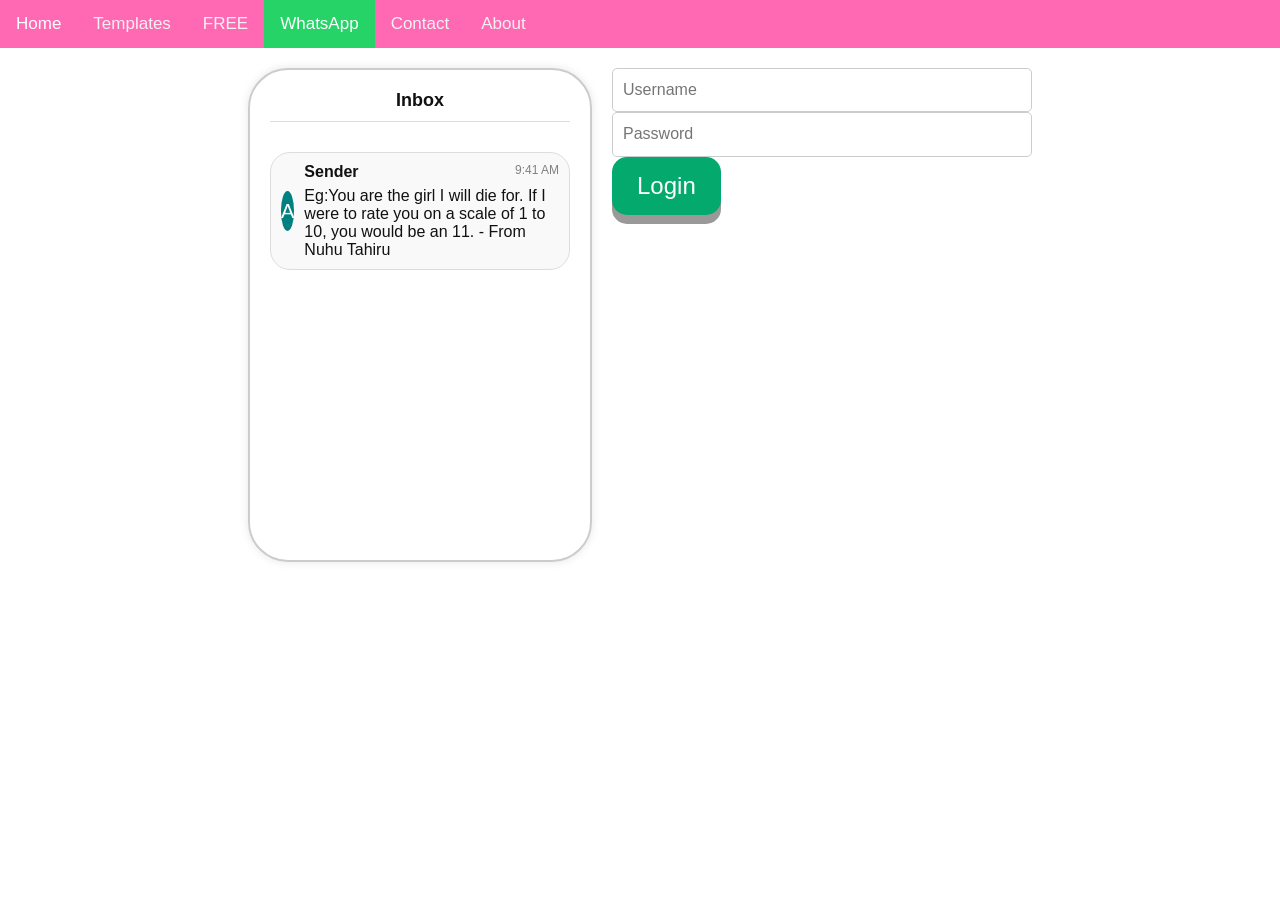
==== index.html @ 02fc0690 "SMS" ====
<!DOCTYPE html>
<html lang="en">
<head>
    <meta charset="UTF-8">
    <meta name="viewport" content="width=device-width, initial-scale=1.0">
    <title>Business SMS</title>
    <link rel="stylesheet" href="https://cdnjs.cloudflare.com/ajax/libs/font-awesome/4.7.0/css/font-awesome.min.css">
    <link rel="stylesheet" href="styles.css">
</head>
<body>
    <div class="topnav" id="myTopnav">
        <a href="index.html" class="active">Home</a>
        <a href="template.html">Templates</a>
        <a href="index.html?mode=free" id="freeLink">FREE</a>
        <a class="whatsapp" href="https://chat.whatsapp.com/PASTE_INVITE_CODE_HERE" target="_blank" rel="noopener">WhatsApp</a>
        <a href="#contact">Contact</a>
        <a href="#about">About</a>
        <a href="javascript:void(0);" id="logoutLink" style="display:none;" onclick="logout()">Logout</a>
        <a href="javascript:void(0);" class="icon" onclick="myFunction()">
            <i class="fa fa-bars"></i>
        </a>
    </div>

    <div class="container">
        <div class="iphone">
            <div class="header">
                <span id="brandHeader">Inbox</span>
            </div>
            <div class="inbox" id="inbox">
                <div class="message">
                    <div class="profile-pic circle-teal">A</div>
                    <div class="message-content">
                        <span class="sender" id="previewSender">Sender</span>
                        <span class="time">9:41 AM</span>
                        <p>Eg:You are the girl I will die for. If I were to rate you on a scale of 1 to 10, you would be an 11. - From Nuhu Tahiru</p>
                    </div>
                </div>
                <!-- Add more messages as needed -->
            </div>
        </div>

        <div class="inputs">
            <div id="loginBox">
                <input type="text" id="loginUsername" placeholder="Username" autocomplete="username" />
                <input type="password" id="loginPassword" placeholder="Password" autocomplete="current-password" />
                <button class="button" onclick="login()">Login</button>
            </div>

            <div id="smsBox" style="display:none;">
                <input type="text" id="fixedBrand" placeholder="Brandname" disabled />
                <textarea id="Message1" data-max-height="180" placeholder="Write your SMS"></textarea>
                <textarea id="recipientPhone" data-max-height="120" placeholder="Customer Phone Number(s) (e.g. 233XXXXXXXXX, 233XXXXXXXXX)"></textarea>
                <button class="button" id="sendBtn" onclick="sendSMS()">Send</button>
                <div id="statusBox" aria-live="polite"></div>
                <div id="adminBox" style="display:none;">
                    <div class="admin-title">Admin Dashboard</div>
                    <div class="admin-card">
                        <div class="admin-subtitle">Create Account</div>
                        <input type="text" id="newUsername" placeholder="Username (e.g. company1)" autocomplete="off" />
                        <input type="text" id="newBrandname" placeholder="Brandname (Sender ID)" autocomplete="off" />
                        <input type="password" id="newPassword" placeholder="Password" autocomplete="new-password" />
                        <button class="button" id="createUserBtn" onclick="createUser()">Create Account</button>
                    </div>
                    <div class="admin-card">
                        <div class="admin-subtitle">Accounts</div>
                        <div id="usersList"></div>
                    </div>
                </div>
            </div>

            <div id="freeBox" style="display:none;">
                <select id="freeSender">
                    <option value="Mothers Day">Mothers Day</option>
                    <option value="EnjoyUrDay">EnjoyUrDay</option>
                    <option value="Happy Day">Happy Day</option>
                    <option value="Birthday">Birthday</option>
                    <option value="FATHERS">FATHERS</option>
                    <option value="I LOVE YOU DAY">I LOVE YOU DAY</option>
                    <option value="CONGRATE">CONGRATE</option>
                    <option value="GoodMorning">GoodMorning</option>
                    <option value="EidGreeting">EidGreeting</option>
                    <option value="Eid Salam">Eid Salam</option>
                </select>
                <textarea id="freeMessage" data-max-height="180" placeholder="Write your FREE SMS"></textarea>
                <textarea id="freeRecipientPhone" data-max-height="120" placeholder="Customer Phone Number(s) (e.g. 233XXXXXXXXX, 233XXXXXXXXX)"></textarea>
                <button class="button" id="freeSendBtn" onclick="sendFreeSMS()">Send FREE</button>
                <div id="freeStatusBox" aria-live="polite"></div>
            </div>
        </div>
    </div>

    <script src="script.js"></script>
    <script>
        function myFunction() {
            var x = document.getElementById("myTopnav");
            if (x.className === "topnav") {
                x.className += " responsive";
            } else {
                x.className = "topnav";
            }
        }
    </script>
</body>
</html>
---- styles.css ----
/* Base styles */
body {
    font-family: Arial, Helvetica, sans-serif;
    margin: 0;
    background-color: #ffffff;
    color: #111111;
    overflow-x: hidden;
    -webkit-text-size-adjust: 100%;
}

.topnav {
    overflow: hidden;
    background-color: hotpink; /* Background color of the navigation bar */
}

.topnav a {
    float: left;
    display: block;
    color: #f2f2f2; /* Text color of the navigation links */
    text-align: center;
    padding: 14px 16px; /* Padding around the navigation links */
    text-decoration: none; /* Remove default link underline */
    font-size: 17px; /* Font size of the navigation links */
}

.topnav a:hover {
    background-color: #ddd; /* Background color of the navigation link on hover */
    color: black; /* Text color of the navigation link on hover */
}

.topnav a.active {
    background-color: hotpink; /* Background color of the active navigation link */
    color: white; /* Text color of the active navigation link */
}

.topnav a.whatsapp {
    background-color: #25D366;
    color: #ffffff;
}

.topnav a.whatsapp:hover {
    background-color: #1fb65a;
    color: #ffffff;
}

.topnav .icon {
    display: none; /* Hide the hamburger icon by default */
}

/* Responsive styles for navigation */
@media screen and (max-width: 600px) {
    .topnav a:not(:first-child) {
        display: none;
    }
    .topnav a.icon {
        float: right;
        display: block;
    }
}

@media screen and (max-width: 600px) {
    .topnav.responsive {
        position: relative;
    }
    .topnav.responsive .icon {
        position: absolute;
        right: 0;
        top: 0;
    }
    .topnav.responsive a {
        float: none;
        display: block;
        text-align: left;
    }
}

/* Container styles */
.container {
    display: flex;
    flex-direction: row;
    justify-content: center;
    align-items: flex-start;
    padding: 20px;
    gap: 20px;
    width: 100%;
    max-width: 1100px;
    margin: 0 auto;
    box-sizing: border-box;
}

/* iPhone simulation styles */
.iphone {
    width: 300px;
    height: 450px;
    max-width: 100%;
    border: 2px solid #ccc;
    border-radius: 40px;
    background-color: white;
    box-shadow: 0 0 10px rgba(0, 0, 0, 0.1);
    padding: 20px;
    position: relative;
}

.header {
    font-size: 18px;
    font-weight: bold;
    text-align: center;
    margin-bottom: 20px;
    border-bottom: 1px solid #ddd;
    padding-bottom: 10px;
}

.inbox {
    height: calc(100% - 60px);
    overflow-y: auto;
}

.message {
    display: flex;
    align-items: center;
    padding: 10px;
    margin: 10px 0;
    border: 1px solid #ddd;
    border-radius: 20px;
    background-color: #f9f9f9;
}

.profile-pic {
    width: 40px;
    height: 40px;
    border-radius: 50%;
    background-color: #ccc;
    display: flex;
    align-items: center;
    justify-content: center;
    font-size: 20px;
    margin-right: 10px;
}

.circle-teal { background-color: teal; color: white; }
.circle-purple { background-color: purple; color: white; }
.circle-orange { background-color: orange; color: white; }
.circle-blue { background-color: blue; color: white; }

.message-content {
    flex-grow: 1;
}

.message-content p {
    margin: 6px 0 0;
    white-space: pre-wrap;
    overflow-wrap: anywhere;
    word-break: break-word;
}

.sender {
    font-weight: bold;
}

.time {
    float: right;
    font-size: 12px;
    color: gray;
}

/* Input styles */
.inputs {
    display: flex;
    flex-direction: column;
    align-items: flex-start;
    gap: 20px;
    width: min(420px, 100%);
    max-width: 100%;
}

textarea, select, input {
    width: 100%;
    padding: 10px;
    border: 1px solid #ccc;
    border-radius: 5px;
    font-size: 16px;
    box-sizing: border-box;
    font-family: inherit;
    line-height: 1.4;
    letter-spacing: normal;
    text-align: left;
}

textarea {
    min-height: 100px;
    height: auto;
    resize: vertical;
    overflow: hidden;
    max-height: 220px;
    -webkit-overflow-scrolling: touch;
}

#recipientPhone {
    min-height: 60px;
    max-height: 140px;
}

#statusBox {
    width: 100%;
}

.status-card {
    width: 100%;
    border-radius: 14px;
    padding: 12px 12px;
    box-sizing: border-box;
    border: 1px solid #e5e7eb;
    background: #ffffff;
    box-shadow: 0 6px 18px rgba(0, 0, 0, 0.06);
}

.status-card.success {
    border-color: rgba(4, 170, 109, 0.35);
    background: rgba(4, 170, 109, 0.08);
}

.status-card.error {
    border-color: rgba(220, 38, 38, 0.35);
    background: rgba(220, 38, 38, 0.08);
}

.status-title {
    font-weight: 700;
    font-size: 16px;
    margin: 0 0 6px;
}

.status-meta {
    font-size: 13px;
    line-height: 1.35;
    margin: 0;
    white-space: pre-wrap;
    overflow-wrap: anywhere;
}

.admin-title {
    margin-top: 14px;
    font-weight: 800;
    font-size: 16px;
}

.admin-card {
    width: 100%;
    margin-top: 10px;
    border-radius: 14px;
    padding: 12px;
    box-sizing: border-box;
    border: 1px solid #e5e7eb;
    background: #ffffff;
    box-shadow: 0 6px 18px rgba(0, 0, 0, 0.06);
}

.admin-subtitle {
    font-weight: 700;
    font-size: 14px;
    margin-bottom: 10px;
}

#usersList {
    display: flex;
    flex-direction: column;
    gap: 10px;
}

.user-row {
    display: flex;
    flex-direction: column;
    gap: 4px;
    padding: 10px;
    border-radius: 12px;
    border: 1px solid #f0f0f0;
    background: #fafafa;
}

.user-row .u1 {
    font-weight: 700;
    font-size: 14px;
}

.user-row .u2 {
    font-size: 13px;
    opacity: 0.85;
    overflow-wrap: anywhere;
}

.user-actions {
    display: flex;
    gap: 10px;
    margin-top: 8px;
    flex-wrap: wrap;
}

.mini-button {
    padding: 10px 14px;
    font-size: 14px;
    cursor: pointer;
    outline: none;
    color: #fff;
    background-color: #04AA6D;
    border: none;
    border-radius: 12px;
    box-shadow: 0 6px #999;
}

.mini-button:hover {
    background-color: hotpink;
}

.mini-button:active {
    background-color: #3e8e41;
    box-shadow: 0 3px #666;
    transform: translateY(2px);
}

.mini-button.danger {
    background-color: #dc2626;
}

.mini-button.danger:hover {
    background-color: #b91c1c;
}

/* Button styles */
.button {
    padding: 15px 25px;
    font-size: 24px;
    text-align: center;
    cursor: pointer;
    outline: none;
    color: #fff;
    background-color: #04AA6D;
    border: none;
    border-radius: 15px;
    box-shadow: 0 9px #999;
}

.button:hover {
    background-color: hotpink;
}

.button:active {
    background-color: #3e8e41;
    box-shadow: 0 5px #666;
    transform: translateY(4px);
}

/* Responsive styles for the container */
@media screen and (max-width: 600px) {
    .container {
        flex-direction: column;
        align-items: center;
        padding: 12px;
        gap: 12px;
    }

    .iphone {
        width: 100%;
        height: auto;
        border-radius: 28px;
        padding: 16px;
    }

    textarea, select, input {
        width: 100%;
    }
}

/* Styles for the template page */
#templates-page {
    padding: 20px;
    text-align: center;
}

#templates-page h2 {
    margin-bottom: 20px;
}

#templates-page .templates {
    display: flex;
    flex-wrap: wrap;
    justify-content: center;
    gap: 20px;
}

.template-card {
    width: min(520px, 100%);
    border-radius: 14px;
    padding: 12px;
    box-sizing: border-box;
    border: 1px solid #e5e7eb;
    background: #ffffff;
    box-shadow: 0 6px 18px rgba(0, 0, 0, 0.06);
    text-align: left;
}

.template-title {
    font-weight: 800;
    font-size: 15px;
    margin-bottom: 8px;
}

.template-text {
    font-size: 14px;
    line-height: 1.4;
    white-space: pre-wrap;
    overflow-wrap: anywhere;
    background: #fafafa;
    border: 1px solid #f0f0f0;
    border-radius: 12px;
    padding: 10px;
}

.template-actions {
    display: flex;
    gap: 10px;
    margin-top: 10px;
    flex-wrap: wrap;
}

.template-empty {
    width: 100%;
    max-width: 520px;
    padding: 14px;
    border-radius: 14px;
    border: 1px dashed #d1d5db;
    color: #374151;
    background: #ffffff;
}

.flip-box {
    background-color: transparent;
    width: 300px;
    height: 200px;
    border: 1px solid #f1f1f1;
    perspective: 1000px;
}

.flip-box-inner {
    position: relative;
    width: 100%;
    height: 100%;
    text-align: center;
    transition: transform 0.8s;
    transform-style: preserve-3d;
}

.flip-box:hover .flip-box-inner {
    transform: rotateY(180deg);
}

.flip-box-front, .flip-box-back {
    position: absolute;
    width: 100%;
    height: 100%;
    -webkit-backface-visibility: hidden;
    backface-visibility: hidden;
}

.flip-box-front {
    background-color: #bbb;
    color: black;
    display: flex;
    align-items: center;
    justify-content: center;
}

.flip-box-back {
    background-color: dodgerblue;
    color: white;
    transform: rotateY(180deg);
    display: flex;
    align-items: center;
    justify-content: center;
    flex-direction: column;
    padding: 10px;
    box-sizing: border-box;
}

.flip-box-back h4 {
    margin: 0;
    overflow-y: auto;
    max-height: 110px;
    width: 100%;
    text-align: center;
    -webkit-overflow-scrolling: touch;
    white-space: pre-wrap;
    overflow-wrap: anywhere;
}

.use-template-button {
    margin-top: 20px;
    padding: 10px;
    background-color: hotpink;
    color: white;
    border: none;
    border-radius: 5px;
    cursor: pointer;
}

.use-template-button:hover {
    background-color: #039c5d;
}

.delete-template-button {
    margin-top: 10px;
    padding: 10px;
    background-color: #dc2626;
    color: white;
    border: none;
    border-radius: 5px;
    cursor: pointer;
}

.delete-template-button:hover {
    background-color: #b91c1c;
}
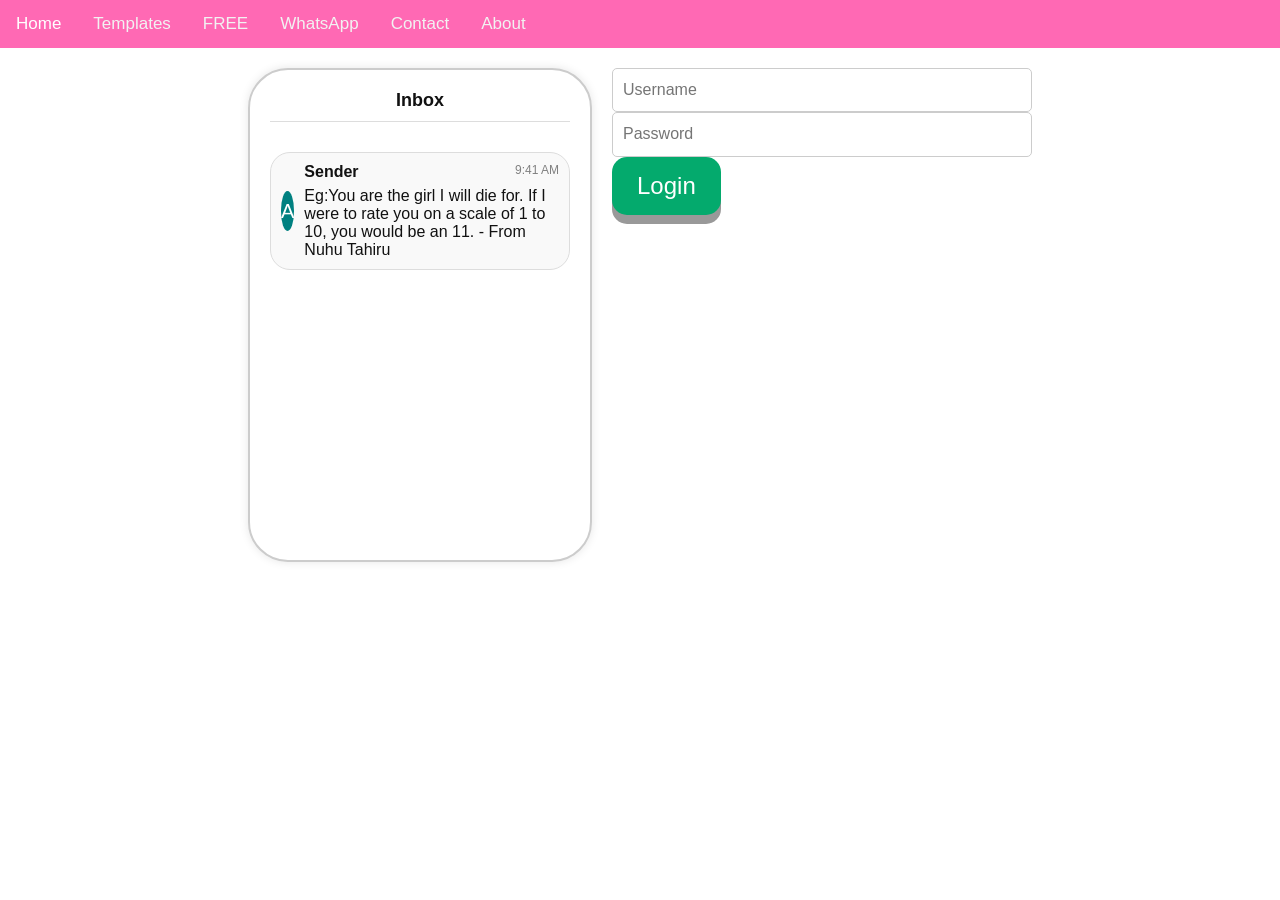
==== commit fea38e7e: "SMS for promoting Brandname" ====
--- a/index.html
+++ b/index.html
@@ -70,16 +70,19 @@
 
             <div id="freeBox" style="display:none;">
                 <select id="freeSender">
+                    <option value="CONGRATE">CONGRATE</option>
                     <option value="Mothers Day">Mothers Day</option>
-                    <option value="EnjoyUrDay">EnjoyUrDay</option>
                     <option value="Happy Day">Happy Day</option>
-                    <option value="Birthday">Birthday</option>
-                    <option value="FATHERS">FATHERS</option>
-                    <option value="I LOVE YOU DAY">I LOVE YOU DAY</option>
-                    <option value="CONGRATE">CONGRATE</option>
                     <option value="GoodMorning">GoodMorning</option>
+                    <option value="I LOVE YOU">I LOVE YOU</option>
                     <option value="EidGreeting">EidGreeting</option>
                     <option value="Eid Salam">Eid Salam</option>
+                    <option value="EnjoyUrDay">EnjoyUrDay</option>
+                    <option value="HAPPY EID">HAPPY EID</option>
+                    <option value="FATHERS DAY">FATHERS DAY</option>
+                    <option value="GRADUATION">GRADUATION</option>
+                    <option value="CONGRATS">CONGRATS</option>
+                    <option value="Birthday">Birthday</option>
                 </select>
                 <textarea id="freeMessage" data-max-height="180" placeholder="Write your FREE SMS"></textarea>
                 <textarea id="freeRecipientPhone" data-max-height="120" placeholder="Customer Phone Number(s) (e.g. 233XXXXXXXXX, 233XXXXXXXXX)"></textarea>
--- a/styles.css
+++ b/styles.css
@@ -31,16 +31,6 @@
 .topnav a.active {
     background-color: hotpink; /* Background color of the active navigation link */
     color: white; /* Text color of the active navigation link */
-}
-
-.topnav a.whatsapp {
-    background-color: #25D366;
-    color: #ffffff;
-}
-
-.topnav a.whatsapp:hover {
-    background-color: #1fb65a;
-    color: #ffffff;
 }
 
 .topnav .icon {
@@ -247,12 +237,11 @@
 .admin-card {
     width: 100%;
     margin-top: 10px;
-    border-radius: 14px;
+    border-radius: 20px;
     padding: 12px;
     box-sizing: border-box;
-    border: 1px solid #e5e7eb;
-    background: #ffffff;
-    box-shadow: 0 6px 18px rgba(0, 0, 0, 0.06);
+    border: 1px solid #ddd;
+    background: #f9f9f9;
 }
 
 .admin-subtitle {
@@ -270,11 +259,11 @@
 .user-row {
     display: flex;
     flex-direction: column;
-    gap: 4px;
+    gap: 6px;
     padding: 10px;
-    border-radius: 12px;
-    border: 1px solid #f0f0f0;
-    background: #fafafa;
+    border-radius: 20px;
+    border: 1px solid #ddd;
+    background: #ffffff;
 }
 
 .user-row .u1 {
@@ -284,37 +273,28 @@
 
 .user-row .u2 {
     font-size: 13px;
-    opacity: 0.85;
+    color: #555;
     overflow-wrap: anywhere;
 }
 
 .user-actions {
     display: flex;
     gap: 10px;
-    margin-top: 8px;
     flex-wrap: wrap;
 }
 
 .mini-button {
     padding: 10px 14px;
+    background-color: hotpink;
+    color: white;
+    border: none;
+    border-radius: 8px;
+    cursor: pointer;
     font-size: 14px;
-    cursor: pointer;
-    outline: none;
-    color: #fff;
-    background-color: #04AA6D;
-    border: none;
-    border-radius: 12px;
-    box-shadow: 0 6px #999;
 }
 
 .mini-button:hover {
-    background-color: hotpink;
-}
-
-.mini-button:active {
-    background-color: #3e8e41;
-    box-shadow: 0 3px #666;
-    transform: translateY(2px);
+    background-color: #039c5d;
 }
 
 .mini-button.danger {
@@ -387,51 +367,6 @@
     gap: 20px;
 }
 
-.template-card {
-    width: min(520px, 100%);
-    border-radius: 14px;
-    padding: 12px;
-    box-sizing: border-box;
-    border: 1px solid #e5e7eb;
-    background: #ffffff;
-    box-shadow: 0 6px 18px rgba(0, 0, 0, 0.06);
-    text-align: left;
-}
-
-.template-title {
-    font-weight: 800;
-    font-size: 15px;
-    margin-bottom: 8px;
-}
-
-.template-text {
-    font-size: 14px;
-    line-height: 1.4;
-    white-space: pre-wrap;
-    overflow-wrap: anywhere;
-    background: #fafafa;
-    border: 1px solid #f0f0f0;
-    border-radius: 12px;
-    padding: 10px;
-}
-
-.template-actions {
-    display: flex;
-    gap: 10px;
-    margin-top: 10px;
-    flex-wrap: wrap;
-}
-
-.template-empty {
-    width: 100%;
-    max-width: 520px;
-    padding: 14px;
-    border-radius: 14px;
-    border: 1px dashed #d1d5db;
-    color: #374151;
-    background: #ffffff;
-}
-
 .flip-box {
     background-color: transparent;
     width: 300px;
@@ -479,17 +414,6 @@
     flex-direction: column;
     padding: 10px;
     box-sizing: border-box;
-}
-
-.flip-box-back h4 {
-    margin: 0;
-    overflow-y: auto;
-    max-height: 110px;
-    width: 100%;
-    text-align: center;
-    -webkit-overflow-scrolling: touch;
-    white-space: pre-wrap;
-    overflow-wrap: anywhere;
 }
 
 .use-template-button {
@@ -505,17 +429,3 @@
 .use-template-button:hover {
     background-color: #039c5d;
 }
-
-.delete-template-button {
-    margin-top: 10px;
-    padding: 10px;
-    background-color: #dc2626;
-    color: white;
-    border: none;
-    border-radius: 5px;
-    cursor: pointer;
-}
-
-.delete-template-button:hover {
-    background-color: #b91c1c;
-}
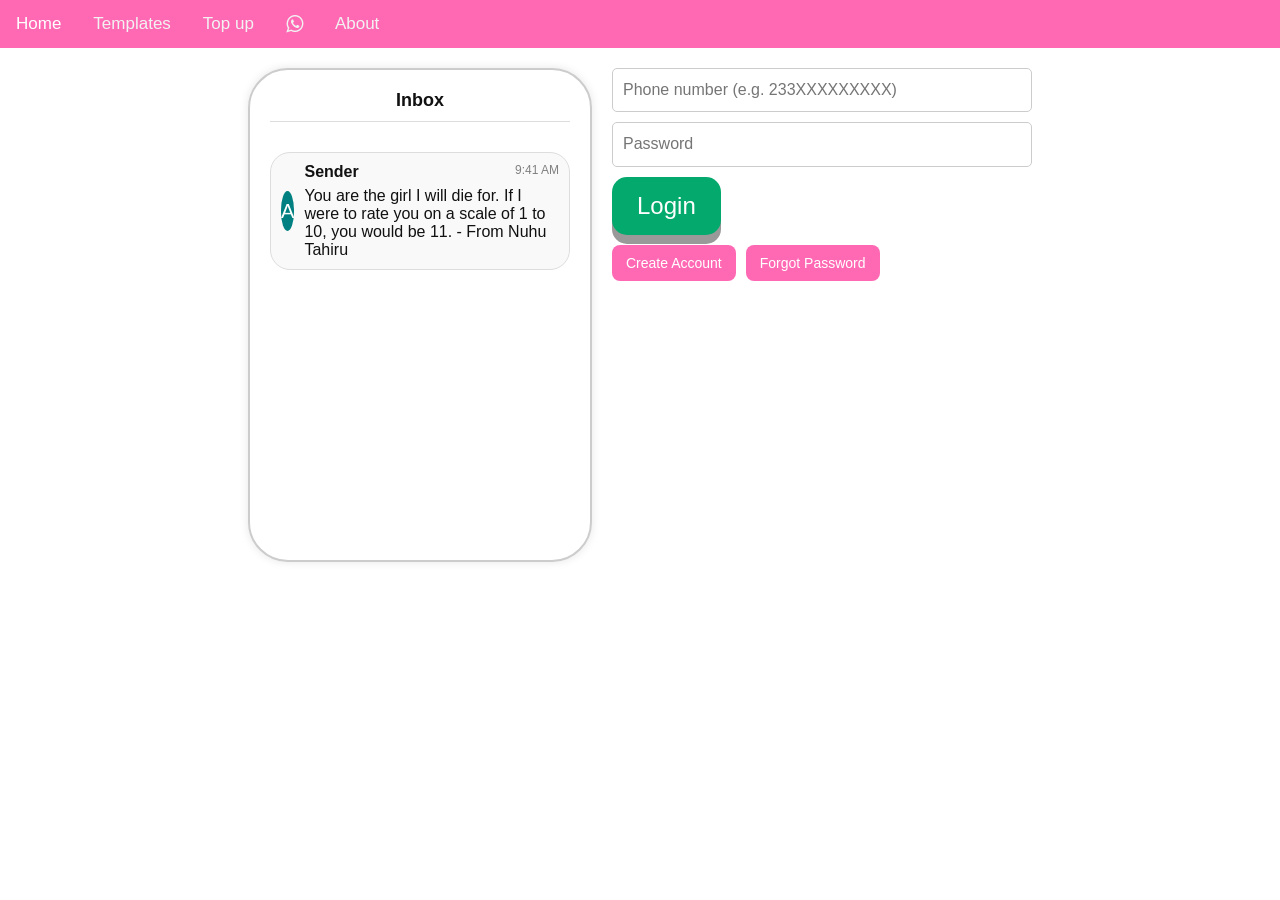
==== commit 6a09550e: "AyiSun is SMS platform for promoting Brandname through sms" ====
--- a/index.html
+++ b/index.html
@@ -11,18 +11,20 @@
     <div class="topnav" id="myTopnav">
         <a href="index.html" class="active">Home</a>
         <a href="template.html">Templates</a>
-        <a href="index.html?mode=free" id="freeLink">FREE</a>
-        <a class="whatsapp" href="https://chat.whatsapp.com/PASTE_INVITE_CODE_HERE" target="_blank" rel="noopener">WhatsApp</a>
-        <a href="#contact">Contact</a>
-        <a href="#about">About</a>
+        <a href="index.html?mode=subscription" id="subscriptionLink">Top up</a>
+        <a href="index.html?mode=special" id="specialDayLink">Special Day</a>
+        <a href="index.html?mode=brandnames" id="brandnamesLink" style="display:none;">Brandname</a>
+        <a class="whatsapp" href="https://wa.me/233243951661?text=hi%2C%20i%27m%20messaging%20you%20from%20AyiSun%20platform." target="_blank" rel="noopener" aria-label="WhatsApp"><i class="fa fa-whatsapp"></i></a>
+        <a href="index.html?mode=about" id="aboutLink">About</a>
         <a href="javascript:void(0);" id="logoutLink" style="display:none;" onclick="logout()">Logout</a>
+        <span class="nav-balance" id="smsBalanceBadge" style="display:none;"></span>
         <a href="javascript:void(0);" class="icon" onclick="myFunction()">
             <i class="fa fa-bars"></i>
         </a>
     </div>
 
     <div class="container">
-        <div class="iphone">
+        <div class="iphone" id="iphonePreview">
             <div class="header">
                 <span id="brandHeader">Inbox</span>
             </div>
@@ -32,7 +34,11 @@
                     <div class="message-content">
                         <span class="sender" id="previewSender">Sender</span>
                         <span class="time">9:41 AM</span>
-                        <p>Eg:You are the girl I will die for. If I were to rate you on a scale of 1 to 10, you would be an 11. - From Nuhu Tahiru</p>
+                        <p>You are the girl I will die for. If I were to rate you on a scale of 1 to 10, you would be 11. - From Nuhu Tahiru</p>
+                        <div class="ads-banner" id="adminAdsBanner" style="display:none;">
+                            <div class="ads-kicker" id="adminAdsKicker">Business Ideas</div>
+                            <div class="ads-typing" id="adminAdsTyping"></div>
+                        </div>
                     </div>
                 </div>
                 <!-- Add more messages as needed -->
@@ -41,17 +47,116 @@
 
         <div class="inputs">
             <div id="loginBox">
-                <input type="text" id="loginUsername" placeholder="Username" autocomplete="username" />
+                <input type="text" id="loginUsername" placeholder="Phone number (e.g. 233XXXXXXXXX)" autocomplete="tel" />
                 <input type="password" id="loginPassword" placeholder="Password" autocomplete="current-password" />
                 <button class="button" onclick="login()">Login</button>
+                <div class="auth-actions">
+                    <button class="mini-button" type="button" onclick="window.location.href='index.html?mode=signup'">Create Account</button>
+                    <button class="mini-button" type="button" onclick="window.location.href='index.html?mode=reset'">Forgot Password</button>
+                </div>
+                <div id="authStatus" aria-live="polite"></div>
+            </div>
+
+            <div id="signupPage" style="display:none;">
+                <div class="admin-title">Create Account</div>
+                <div class="admin-card">
+                    <input type="text" id="signupName" placeholder="Full name" autocomplete="name" />
+                    <input type="text" id="signupPhone" placeholder="Phone number (e.g. 233XXXXXXXXX)" autocomplete="tel" />
+                    <input type="password" id="signupPassword" placeholder="Create password" autocomplete="new-password" />
+                    <button class="button" type="button" id="signupContinueBtn" onclick="signupContinue()">Continue</button>
+                    <div class="auth-actions">
+                        <button class="mini-button" type="button" onclick="window.location.href='index.html'">Back to Login</button>
+                    </div>
+                    <div id="signupStatus" aria-live="polite"></div>
+                </div>
+            </div>
+
+            <div id="otpPage" style="display:none;">
+                <div class="admin-title">Verify OTP</div>
+                <div class="admin-card">
+                    <div class="admin-subtitle" id="otpSubtitle">Enter the 6-digit code</div>
+                    <div class="otp-row" id="otpInputs">
+                        <input class="otp-box" inputmode="numeric" maxlength="1" />
+                        <input class="otp-box" inputmode="numeric" maxlength="1" />
+                        <input class="otp-box" inputmode="numeric" maxlength="1" />
+                        <input class="otp-box" inputmode="numeric" maxlength="1" />
+                        <input class="otp-box" inputmode="numeric" maxlength="1" />
+                        <input class="otp-box" inputmode="numeric" maxlength="1" />
+                    </div>
+                    <button class="button" type="button" id="otpVerifyBtn" onclick="otpVerify()">Verify</button>
+                    <div class="auth-actions">
+                        <button class="mini-button" type="button" id="otpResendBtn" onclick="otpResend()">Resend OTP</button>
+                        <button class="mini-button" type="button" onclick="window.location.href='index.html?mode=signup'">Change details</button>
+                    </div>
+                    <div id="otpStatus" aria-live="polite"></div>
+                </div>
+            </div>
+
+            <div id="resetPage" style="display:none;">
+                <div class="admin-title">Reset Password</div>
+                <div class="admin-card">
+                    <input type="text" id="resetPhone" placeholder="Phone number (e.g. 233XXXXXXXXX)" autocomplete="tel" />
+                    <button class="mini-button" type="button" id="resetStartBtn" onclick="resetStart()">Send OTP</button>
+                    <div class="otp-row" id="resetOtpInputs">
+                        <input class="otp-box" inputmode="numeric" maxlength="1" />
+                        <input class="otp-box" inputmode="numeric" maxlength="1" />
+                        <input class="otp-box" inputmode="numeric" maxlength="1" />
+                        <input class="otp-box" inputmode="numeric" maxlength="1" />
+                        <input class="otp-box" inputmode="numeric" maxlength="1" />
+                        <input class="otp-box" inputmode="numeric" maxlength="1" />
+                    </div>
+                    <input type="password" id="resetNewPassword" placeholder="New password" autocomplete="new-password" />
+                    <button class="button" type="button" id="resetVerifyBtn" onclick="resetVerify()">Verify & Reset</button>
+                    <div class="auth-actions">
+                        <button class="mini-button" type="button" onclick="window.location.href='index.html'">Back to Login</button>
+                    </div>
+                    <div id="resetStatus" aria-live="polite"></div>
+                </div>
+            </div>
+
+            <div id="subscriptionBox" style="display:none;">
+                <div class="admin-title">Top up</div>
+                <div class="admin-card">
+                    <div class="admin-subtitle">Choose Top up</div>
+                    <div class="plans-grid" id="subscriptionPlans"></div>
+                    <div id="subscriptionStatus" style="margin-top:10px;"></div>
+                </div>
+            </div>
+
+            <div id="aboutBox" style="display:none;">
+                <div class="admin-title">About</div>
+                <div class="admin-card">
+                    <div class="about-body">
+                        <p>This app helps brands and companies promote their products, services, and announcements through fast, reliable SMS campaigns.</p>
+                        <p>You can create and manage your Sender ID (brand name), write or reuse templates, send messages to one person or many customers, and track your SMS balance so you always know what you can send.</p>
+                        <p>In the future, the brands that stay “noisy” (consistently visible to customers) will win more attention, trust, and repeat sales. When you communicate at the right time—promotions, reminders, new stock, events, special days—your brand becomes familiar, and familiar brands get chosen first.</p>
+                    </div>
+                </div>
             </div>
 
             <div id="smsBox" style="display:none;">
-                <input type="text" id="fixedBrand" placeholder="Brandname" disabled />
+                <select id="senderIdSelect"></select>
                 <textarea id="Message1" data-max-height="180" placeholder="Write your SMS"></textarea>
                 <textarea id="recipientPhone" data-max-height="120" placeholder="Customer Phone Number(s) (e.g. 233XXXXXXXXX, 233XXXXXXXXX)"></textarea>
                 <button class="button" id="sendBtn" onclick="sendSMS()">Send</button>
                 <div id="statusBox" aria-live="polite"></div>
+
+                <div class="admin-card">
+                    <div class="admin-subtitle">Create Your Sender ID</div>
+                    <input type="text" id="newSenderId" placeholder="New Sender ID (max 11)" maxlength="11" autocomplete="off" />
+                    <button class="mini-button" id="createSenderIdBtn" onclick="createSenderId()">Create</button>
+                    <div id="senderIdList"></div>
+                </div>
+
+                <div id="adminHomeAdsBox" style="display:none;">
+                    <div class="admin-card">
+                        <div class="admin-subtitle">Business Ideas Posts</div>
+                        <textarea id="adminHomeAdsText" data-max-height="160" placeholder="One post per line"></textarea>
+                        <button class="mini-button" id="saveHomeAdsBtn" type="button">Save Business Ideas</button>
+                        <div id="adminHomeAdsStatus" aria-live="polite"></div>
+                    </div>
+                </div>
+
                 <div id="adminBox" style="display:none;">
                     <div class="admin-title">Admin Dashboard</div>
                     <div class="admin-card">
@@ -68,27 +173,66 @@
                 </div>
             </div>
 
-            <div id="freeBox" style="display:none;">
-                <select id="freeSender">
-                    <option value="CONGRATE">CONGRATE</option>
-                    <option value="Mothers Day">Mothers Day</option>
-                    <option value="Happy Day">Happy Day</option>
-                    <option value="GoodMorning">GoodMorning</option>
-                    <option value="I LOVE YOU">I LOVE YOU</option>
-                    <option value="EidGreeting">EidGreeting</option>
-                    <option value="Eid Salam">Eid Salam</option>
-                    <option value="EnjoyUrDay">EnjoyUrDay</option>
-                    <option value="HAPPY EID">HAPPY EID</option>
-                    <option value="FATHERS DAY">FATHERS DAY</option>
-                    <option value="GRADUATION">GRADUATION</option>
-                    <option value="CONGRATS">CONGRATS</option>
-                    <option value="Birthday">Birthday</option>
-                </select>
-                <textarea id="freeMessage" data-max-height="180" placeholder="Write your FREE SMS"></textarea>
-                <textarea id="freeRecipientPhone" data-max-height="120" placeholder="Customer Phone Number(s) (e.g. 233XXXXXXXXX, 233XXXXXXXXX)"></textarea>
-                <button class="button" id="freeSendBtn" onclick="sendFreeSMS()">Send FREE</button>
-                <div id="freeStatusBox" aria-live="polite"></div>
-            </div>
+            <div id="specialDayBox" style="display:none;">
+                <select id="specialSender"></select>
+                <textarea id="specialMessage" data-max-height="180" placeholder="Write your Special Day SMS"></textarea>
+                <textarea id="specialRecipientPhone" data-max-height="120" placeholder="Customer Phone Number(s) (e.g. 233XXXXXXXXX, 233XXXXXXXXX)"></textarea>
+                <button class="button" id="specialSendBtn" onclick="sendSpecialSMS()">Send</button>
+                <div id="specialStatusBox" aria-live="polite"></div>
+                <div id="adminSpecialAdsBox" style="display:none;">
+                    <div class="admin-card">
+                        <div class="admin-subtitle">Special Day Posts (Love)</div>
+                        <textarea id="adminSpecialAdsText" data-max-height="160" placeholder="One post per line"></textarea>
+                        <button class="mini-button" id="saveSpecialAdsBtn" type="button">Save Special Day Posts</button>
+                        <div id="adminSpecialAdsStatus" aria-live="polite"></div>
+                    </div>
+                </div>
+            </div>
+
+            <div id="brandnamesBox" style="display:none;">
+                <div class="admin-title">Brandname Approvals</div>
+
+                <div class="admin-card">
+                    <div class="brand-tabs" role="tablist" aria-label="Brandname tabs">
+                        <button class="brand-tab-btn js-brand-tab" type="button" data-tab="pending">Pending</button>
+                        <button class="brand-tab-btn js-brand-tab" type="button" data-tab="verified">Verified</button>
+                        <button class="brand-tab-btn js-brand-tab" type="button" data-tab="special">Special Day</button>
+                        <button class="brand-tab-btn js-brand-tab" type="button" data-tab="free">Free Users</button>
+                    </div>
+                </div>
+
+                <div class="admin-card brand-panel">
+                    <div class="brand-panel-scroll">
+                        <div class="brand-tab-panel" id="brandTabPending">
+                            <div id="pendingSenderIds"></div>
+                        </div>
+
+                        <div class="brand-tab-panel" id="brandTabVerified" style="display:none;">
+                            <div id="approvedSenderIds"></div>
+                        </div>
+
+                        <div class="brand-tab-panel" id="brandTabSpecial" style="display:none;">
+                            <div style="margin-bottom:12px;">
+                                <input type="text" id="newSpecialDayId" placeholder="Add Special Day ID (max 11)" maxlength="11" autocomplete="off" />
+                                <button class="mini-button" id="addSpecialDayBtn" onclick="addSpecialDayId()">Add</button>
+                            </div>
+                            <div id="specialDayList"></div>
+                        </div>
+
+                        <div class="brand-tab-panel" id="brandTabFree" style="display:none;">
+                            <div class="admin-subtitle">Add Free User</div>
+                            <div style="margin-bottom:12px;">
+                                <input type="text" id="freeUserPhone" placeholder="User phone/username (e.g. 233XXXXXXXXX)" autocomplete="off" />
+                                <button class="mini-button" id="addFreeUserBtn" type="button">Add</button>
+                            </div>
+                            <div id="freeUsersStatus" aria-live="polite"></div>
+                            <div class="admin-subtitle">Free Users List</div>
+                            <div id="freeUsersList"></div>
+                        </div>
+                    </div>
+                </div>
+            </div>
+
         </div>
     </div>
 
--- a/styles.css
+++ b/styles.css
@@ -11,6 +11,7 @@
 .topnav {
     overflow: hidden;
     background-color: hotpink; /* Background color of the navigation bar */
+    position: relative;
 }
 
 .topnav a {
@@ -23,6 +24,11 @@
     font-size: 17px; /* Font size of the navigation links */
 }
 
+.topnav a.whatsapp {
+    font-size: 20px;
+    line-height: 1;
+}
+
 .topnav a:hover {
     background-color: #ddd; /* Background color of the navigation link on hover */
     color: black; /* Text color of the navigation link on hover */
@@ -37,14 +43,47 @@
     display: none; /* Hide the hamburger icon by default */
 }
 
+.nav-balance {
+    float: right;
+    margin: 10px 12px 0 0;
+    padding: 6px 10px;
+    border-radius: 999px;
+    background: rgba(255, 255, 255, 0.22);
+    border: 1px solid rgba(255, 255, 255, 0.35);
+    color: #ffffff;
+    font-weight: 900;
+    font-size: 13px;
+    line-height: 1;
+    user-select: none;
+    white-space: nowrap;
+}
+
 /* Responsive styles for navigation */
 @media screen and (max-width: 600px) {
+    body {
+        padding-top: 52px;
+    }
+
+    .topnav {
+        position: fixed;
+        top: 0;
+        left: 0;
+        right: 0;
+        z-index: 1000;
+    }
+
     .topnav a:not(:first-child) {
         display: none;
     }
     .topnav a.icon {
         float: right;
         display: block;
+    }
+    .nav-balance {
+        position: absolute;
+        right: 54px;
+        top: 6px;
+        margin: 0;
     }
 }
 
@@ -139,8 +178,8 @@
 .message-content p {
     margin: 6px 0 0;
     white-space: pre-wrap;
-    overflow-wrap: anywhere;
-    word-break: break-word;
+    overflow-wrap: break-word;
+    word-break: normal;
 }
 
 .sender {
@@ -151,6 +190,79 @@
     float: right;
     font-size: 12px;
     color: gray;
+}
+
+.ads-banner {
+    margin-top: 8px;
+    padding: 10px 12px;
+    border-radius: 14px;
+    background: linear-gradient(135deg, #111111 0%, #1b0c14 45%, #111111 100%);
+    border: 1px solid rgba(255, 105, 180, 0.75);
+    box-shadow: 0 0 0 1px rgba(255, 105, 180, 0.15), 0 8px 18px rgba(0, 0, 0, 0.22);
+    position: relative;
+    overflow: hidden;
+    animation: adsPulse 2.6s ease-in-out infinite;
+}
+
+.ads-banner::before {
+    content: "";
+    position: absolute;
+    inset: -40% -30%;
+    background: radial-gradient(circle at 20% 20%, rgba(255, 105, 180, 0.22), rgba(255, 105, 180, 0) 55%);
+    transform: rotate(8deg);
+    pointer-events: none;
+}
+
+.ads-kicker {
+    font-size: 11px;
+    font-weight: 900;
+    letter-spacing: 0.08em;
+    text-transform: uppercase;
+    color: #ff5aa5;
+    display: inline-flex;
+    align-items: center;
+    gap: 8px;
+    background: rgba(255, 90, 165, 0.12);
+    border: 1px solid rgba(255, 90, 165, 0.25);
+    padding: 4px 8px;
+    border-radius: 999px;
+}
+
+.ads-kicker::before {
+    content: "";
+    width: 8px;
+    height: 8px;
+    border-radius: 999px;
+    background: #ff5aa5;
+    box-shadow: 0 0 0 3px rgba(255, 90, 165, 0.18);
+}
+
+.ads-typing {
+    margin-top: 4px;
+    color: #ffffff;
+    font-weight: 800;
+    font-size: 13px;
+    line-height: 1.25;
+    overflow-wrap: break-word;
+    word-break: normal;
+    min-height: 18px;
+    position: relative;
+}
+
+.ads-typing::after {
+    content: "|";
+    margin-left: 2px;
+    opacity: 0.8;
+    animation: adsBlink 0.8s steps(1) infinite;
+}
+
+@keyframes adsBlink {
+    50% { opacity: 0; }
+}
+
+@keyframes adsPulse {
+    0%, 100% { transform: translateY(0); box-shadow: 0 0 0 1px rgba(255, 105, 180, 0.15), 0 8px 18px rgba(0, 0, 0, 0.22); }
+    50% { transform: translateY(-1px); box-shadow: 0 0 0 1px rgba(255, 105, 180, 0.22), 0 10px 22px rgba(0, 0, 0, 0.28); }
 }
 
 /* Input styles */
@@ -166,6 +278,7 @@
 textarea, select, input {
     width: 100%;
     padding: 10px;
+    margin-bottom: 10px;
     border: 1px solid #ccc;
     border-radius: 5px;
     font-size: 16px;
@@ -194,6 +307,20 @@
     width: 100%;
 }
 
+.helper-text {
+    width: 100%;
+    margin: 8px 0 6px;
+    font-size: 13px;
+    line-height: 1.35;
+    color: #555;
+    overflow-wrap: anywhere;
+}
+
+.helper-text.error {
+    color: #b91c1c;
+    font-weight: 700;
+}
+
 .status-card {
     width: 100%;
     border-radius: 14px;
@@ -242,6 +369,144 @@
     box-sizing: border-box;
     border: 1px solid #ddd;
     background: #f9f9f9;
+}
+
+.admin-two-col {
+    width: 100%;
+    display: grid;
+    grid-template-columns: repeat(2, minmax(0, 1fr));
+    gap: 12px;
+}
+
+.admin-stack {
+    width: 100%;
+    display: flex;
+    flex-direction: column;
+    gap: 12px;
+}
+
+.brand-tabs {
+    display: flex;
+    gap: 10px;
+    flex-wrap: nowrap;
+}
+
+.brand-tabs .brand-tab-btn {
+    white-space: nowrap;
+}
+
+.brand-tab-btn {
+    flex: 1;
+    border: 1px solid #e5e7eb;
+    background: #ffffff;
+    border-radius: 14px;
+    padding: 12px 14px;
+    font-weight: 900;
+    font-size: 14px;
+    cursor: pointer;
+}
+
+.brand-tab-btn:hover {
+    background: #f3f4f6;
+}
+
+.brand-tab-btn.active {
+    background: hotpink;
+    border-color: hotpink;
+    color: #ffffff;
+}
+
+.brand-panel {
+    padding: 0;
+}
+
+.brand-panel-scroll {
+    padding: 12px;
+    max-height: 68vh;
+    overflow-y: auto;
+}
+
+.admin-two-col .admin-card {
+    margin-top: 10px;
+}
+
+.plans-grid {
+    width: 100%;
+    display: grid;
+    grid-template-columns: repeat(2, minmax(0, 1fr));
+    gap: 10px;
+}
+
+.plan-card {
+    border-radius: 18px;
+    border: 1px solid #e5e7eb;
+    background: #ffffff;
+    padding: 12px;
+    box-shadow: 0 6px 18px rgba(0, 0, 0, 0.06);
+    display: flex;
+    flex-direction: column;
+    gap: 8px;
+}
+
+.plan-card.selected {
+    border-color: rgba(4, 170, 109, 0.45);
+    box-shadow: 0 6px 18px rgba(4, 170, 109, 0.18);
+}
+
+.plan-top {
+    display: flex;
+    align-items: flex-start;
+    justify-content: space-between;
+    gap: 10px;
+}
+
+.plan-name {
+    font-weight: 900;
+    font-size: 14px;
+}
+
+.plan-price {
+    font-weight: 900;
+    font-size: 14px;
+    color: #046b45;
+    white-space: nowrap;
+}
+
+.plan-meta {
+    font-size: 12px;
+    color: #555;
+    line-height: 1.35;
+}
+
+.plan-actions {
+    display: flex;
+    gap: 8px;
+    margin-top: 4px;
+}
+
+.plan-btn {
+    flex: 1;
+    padding: 10px 12px;
+    border-radius: 10px;
+    border: 1px solid #ddd;
+    background: #ffffff;
+    cursor: pointer;
+    font-size: 13px;
+    font-weight: 800;
+}
+
+.plan-btn.primary {
+    border-color: rgba(4, 170, 109, 0.35);
+    background: rgba(4, 170, 109, 0.12);
+    color: #046b45;
+}
+
+.plan-btn:hover {
+    background: #f3f4f6;
+}
+
+.plan-btn.primary:hover {
+    background: rgba(4, 170, 109, 0.18);
 }
 
 .admin-subtitle {
@@ -297,12 +562,147 @@
     background-color: #039c5d;
 }
 
+.auth-actions {
+    display: flex;
+    gap: 10px;
+    flex-wrap: wrap;
+    margin-top: 10px;
+}
+
+.about-body {
+    text-align: left;
+    line-height: 1.55;
+    color: #222;
+    font-size: 14px;
+}
+
+.about-body p {
+    margin: 0 0 10px;
+}
+
+.sender-table {
+    width: 100%;
+    border-collapse: collapse;
+    font-size: 13px;
+    table-layout: fixed;
+}
+
+.sender-table th, .sender-table td {
+    padding: 8px 10px;
+    border-bottom: 1px solid #eee;
+    text-align: left;
+    vertical-align: top;
+    overflow-wrap: break-word;
+    word-break: normal;
+}
+
+.sender-table thead th {
+    font-weight: 800;
+    color: #333;
+    background: #fafafa;
+}
+
+#signupPage, #otpPage, #resetPage {
+    width: 100%;
+    margin-top: 12px;
+    padding: 12px;
+    border-radius: 20px;
+    border: 1px solid #ddd;
+    background: #ffffff;
+    box-sizing: border-box;
+}
+
+.otp-row {
+    width: 100%;
+    display: flex;
+    justify-content: space-between;
+    gap: 8px;
+    margin: 10px 0 14px;
+}
+
+.otp-box {
+    width: 44px;
+    height: 46px;
+    border-radius: 12px;
+    border: 1px solid #ddd;
+    background: #ffffff;
+    text-align: center;
+    font-size: 18px;
+    font-weight: 900;
+    outline: none;
+}
+
+.otp-box:focus {
+    border-color: rgba(4, 170, 109, 0.5);
+    box-shadow: 0 0 0 3px rgba(4, 170, 109, 0.12);
+}
+
 .mini-button.danger {
     background-color: #dc2626;
 }
 
 .mini-button.danger:hover {
     background-color: #b91c1c;
+}
+
+#senderIdList, #pendingSenderIds, #specialDayList {
+    width: 100%;
+    display: flex;
+    flex-direction: column;
+    gap: 10px;
+    margin-top: 10px;
+}
+
+.pill-row {
+    display: flex;
+    align-items: center;
+    justify-content: space-between;
+    gap: 10px;
+    padding: 10px;
+    border-radius: 20px;
+    border: 1px solid #ddd;
+    background: #ffffff;
+}
+
+.pill-left {
+    display: flex;
+    flex-direction: column;
+    gap: 2px;
+    min-width: 0;
+}
+
+.pill-name {
+    font-weight: 800;
+    font-size: 14px;
+    overflow-wrap: anywhere;
+}
+
+.pill-status {
+    font-size: 12px;
+    color: #555;
+}
+
+.badge {
+    display: inline-block;
+    padding: 4px 10px;
+    border-radius: 999px;
+    font-size: 12px;
+    font-weight: 700;
+    background: #eee;
+    color: #111;
+    white-space: nowrap;
+}
+
+.badge.approved {
+    background: rgba(4, 170, 109, 0.15);
+    color: #046b45;
+    border: 1px solid rgba(4, 170, 109, 0.25);
+}
+
+.badge.pending {
+    background: rgba(234, 179, 8, 0.15);
+    color: #7a5b00;
+    border: 1px solid rgba(234, 179, 8, 0.25);
 }
 
 /* Button styles */
@@ -348,6 +748,14 @@
     textarea, select, input {
         width: 100%;
     }
+
+    .plans-grid {
+        grid-template-columns: 1fr;
+    }
+
+    .admin-two-col {
+        grid-template-columns: 1fr;
+    }
 }
 
 /* Styles for the template page */
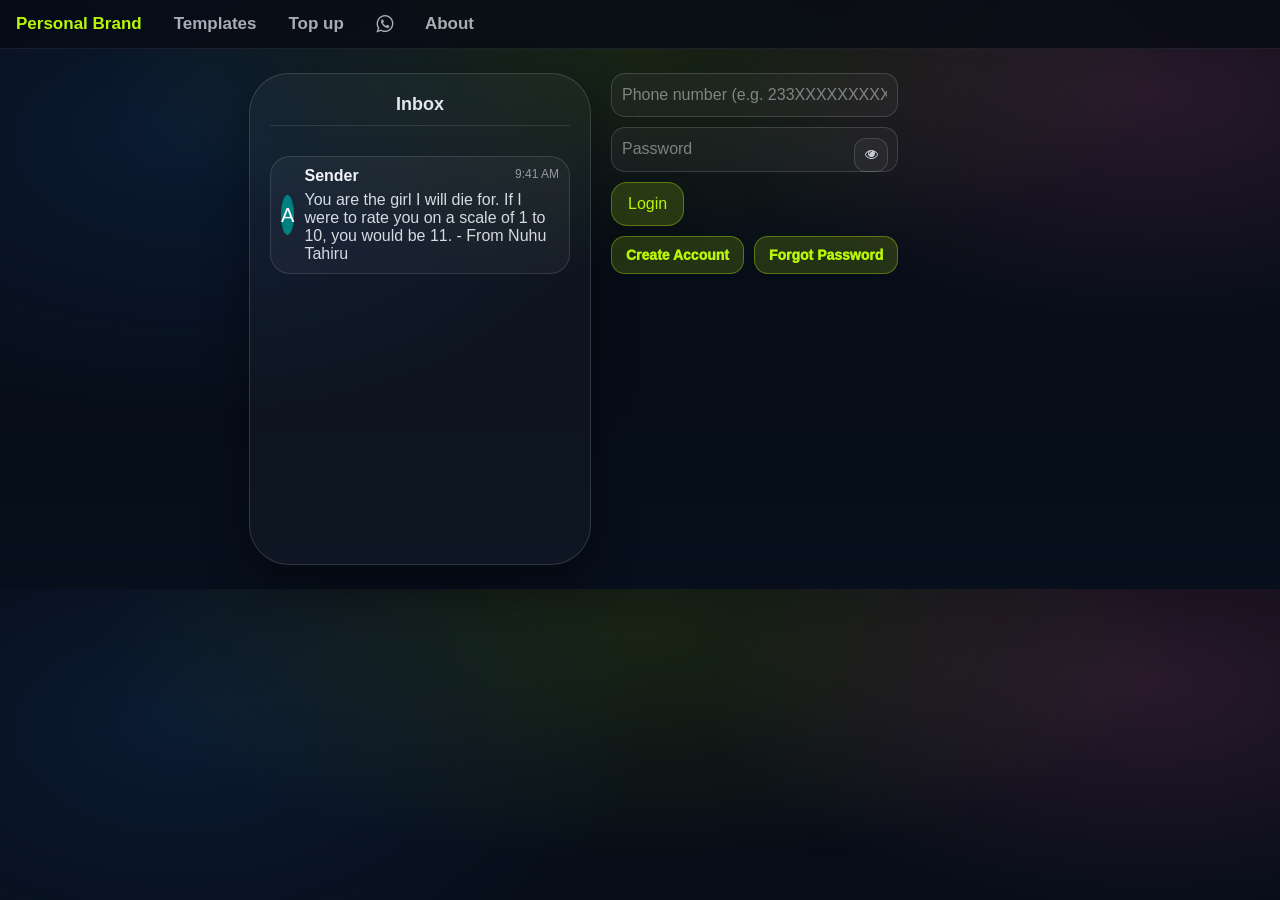
==== commit bb6e5b71: "AyiSun is SMS platform for promoting Brandname through sms" ====
--- a/index.html
+++ b/index.html
@@ -4,12 +4,14 @@
     <meta charset="UTF-8">
     <meta name="viewport" content="width=device-width, initial-scale=1.0">
     <title>Business SMS</title>
+    <meta name="description" content="Business SMS platform: create a Sender ID, manage templates, send bulk SMS, and top up your SMS bundle.">
+    <link rel="icon" href="/favicon.avif" type="image/avif">
     <link rel="stylesheet" href="https://cdnjs.cloudflare.com/ajax/libs/font-awesome/4.7.0/css/font-awesome.min.css">
     <link rel="stylesheet" href="styles.css">
 </head>
 <body>
     <div class="topnav" id="myTopnav">
-        <a href="index.html" class="active">Home</a>
+        <a href="index.html" class="active">Personal Brand</a>
         <a href="template.html">Templates</a>
         <a href="index.html?mode=subscription" id="subscriptionLink">Top up</a>
         <a href="index.html?mode=special" id="specialDayLink">Special Day</a>
@@ -41,14 +43,16 @@
                         </div>
                     </div>
                 </div>
-                <!-- Add more messages as needed -->
             </div>
         </div>
 
         <div class="inputs">
             <div id="loginBox">
-                <input type="text" id="loginUsername" placeholder="Phone number (e.g. 233XXXXXXXXX)" autocomplete="tel" />
-                <input type="password" id="loginPassword" placeholder="Password" autocomplete="current-password" />
+                <input type="tel" id="loginUsername" placeholder="Phone number (e.g. 233XXXXXXXXX)" autocomplete="tel" inputmode="numeric" pattern="[0-9]*" />
+                <div class="pw-field">
+                    <input type="password" id="loginPassword" placeholder="Password" autocomplete="current-password" />
+                    <button class="pw-toggle" type="button" aria-label="Show password" data-target="loginPassword"><i class="fa fa-eye" aria-hidden="true"></i></button>
+                </div>
                 <button class="button" onclick="login()">Login</button>
                 <div class="auth-actions">
                     <button class="mini-button" type="button" onclick="window.location.href='index.html?mode=signup'">Create Account</button>
@@ -61,8 +65,11 @@
                 <div class="admin-title">Create Account</div>
                 <div class="admin-card">
                     <input type="text" id="signupName" placeholder="Full name" autocomplete="name" />
-                    <input type="text" id="signupPhone" placeholder="Phone number (e.g. 233XXXXXXXXX)" autocomplete="tel" />
-                    <input type="password" id="signupPassword" placeholder="Create password" autocomplete="new-password" />
+                    <input type="tel" id="signupPhone" placeholder="Phone number (e.g. 233XXXXXXXXX)" autocomplete="tel" inputmode="numeric" pattern="[0-9]*" />
+                    <div class="pw-field">
+                        <input type="password" id="signupPassword" placeholder="Create password" autocomplete="new-password" />
+                        <button class="pw-toggle" type="button" aria-label="Show password" data-target="signupPassword"><i class="fa fa-eye" aria-hidden="true"></i></button>
+                    </div>
                     <button class="button" type="button" id="signupContinueBtn" onclick="signupContinue()">Continue</button>
                     <div class="auth-actions">
                         <button class="mini-button" type="button" onclick="window.location.href='index.html'">Back to Login</button>
@@ -95,7 +102,7 @@
             <div id="resetPage" style="display:none;">
                 <div class="admin-title">Reset Password</div>
                 <div class="admin-card">
-                    <input type="text" id="resetPhone" placeholder="Phone number (e.g. 233XXXXXXXXX)" autocomplete="tel" />
+                    <input type="tel" id="resetPhone" placeholder="Phone number (e.g. 233XXXXXXXXX)" autocomplete="tel" inputmode="numeric" pattern="[0-9]*" />
                     <button class="mini-button" type="button" id="resetStartBtn" onclick="resetStart()">Send OTP</button>
                     <div class="otp-row" id="resetOtpInputs">
                         <input class="otp-box" inputmode="numeric" maxlength="1" />
@@ -105,7 +112,10 @@
                         <input class="otp-box" inputmode="numeric" maxlength="1" />
                         <input class="otp-box" inputmode="numeric" maxlength="1" />
                     </div>
-                    <input type="password" id="resetNewPassword" placeholder="New password" autocomplete="new-password" />
+                    <div class="pw-field">
+                        <input type="password" id="resetNewPassword" placeholder="New password" autocomplete="new-password" />
+                        <button class="pw-toggle" type="button" aria-label="Show password" data-target="resetNewPassword"><i class="fa fa-eye" aria-hidden="true"></i></button>
+                    </div>
                     <button class="button" type="button" id="resetVerifyBtn" onclick="resetVerify()">Verify & Reset</button>
                     <div class="auth-actions">
                         <button class="mini-button" type="button" onclick="window.location.href='index.html'">Back to Login</button>
@@ -137,7 +147,8 @@
             <div id="smsBox" style="display:none;">
                 <select id="senderIdSelect"></select>
                 <textarea id="Message1" data-max-height="180" placeholder="Write your SMS"></textarea>
-                <textarea id="recipientPhone" data-max-height="120" placeholder="Customer Phone Number(s) (e.g. 233XXXXXXXXX, 233XXXXXXXXX)"></textarea>
+                <textarea id="recipientPhone" data-max-height="120" placeholder="Customer Phone Number(s) (e.g. 233XXXXXXXXX, 233XXXXXXXXX)" inputmode="numeric"></textarea>
+                <div class="phone-cleaner-status" id="recipientPhoneStatus" aria-live="polite"></div>
                 <button class="button" id="sendBtn" onclick="sendSMS()">Send</button>
                 <div id="statusBox" aria-live="polite"></div>
 
@@ -155,13 +166,19 @@
                         <button class="mini-button" id="saveHomeAdsBtn" type="button">Save Business Ideas</button>
                         <div id="adminHomeAdsStatus" aria-live="polite"></div>
                     </div>
+                    <div class="admin-card">
+                        <div class="admin-subtitle">Personal Brand Post</div>
+                        <textarea id="adminHomePreviewText" data-max-height="140" placeholder="This message shows as the example SMS when the input is empty"></textarea>
+                        <button class="mini-button" id="saveHomePreviewBtn" type="button">Save Personal Brand Post</button>
+                        <div id="adminHomePreviewStatus" aria-live="polite"></div>
+                    </div>
                 </div>
 
                 <div id="adminBox" style="display:none;">
                     <div class="admin-title">Admin Dashboard</div>
                     <div class="admin-card">
                         <div class="admin-subtitle">Create Account</div>
-                        <input type="text" id="newUsername" placeholder="Username (e.g. company1)" autocomplete="off" />
+                        <input type="tel" id="newUsername" placeholder="Phone number (e.g. 233XXXXXXXXX)" autocomplete="tel" inputmode="numeric" pattern="[0-9]*" />
                         <input type="text" id="newBrandname" placeholder="Brandname (Sender ID)" autocomplete="off" />
                         <input type="password" id="newPassword" placeholder="Password" autocomplete="new-password" />
                         <button class="button" id="createUserBtn" onclick="createUser()">Create Account</button>
@@ -176,7 +193,8 @@
             <div id="specialDayBox" style="display:none;">
                 <select id="specialSender"></select>
                 <textarea id="specialMessage" data-max-height="180" placeholder="Write your Special Day SMS"></textarea>
-                <textarea id="specialRecipientPhone" data-max-height="120" placeholder="Customer Phone Number(s) (e.g. 233XXXXXXXXX, 233XXXXXXXXX)"></textarea>
+                <textarea id="specialRecipientPhone" data-max-height="120" placeholder="Customer Phone Number(s) (e.g. 233XXXXXXXXX, 233XXXXXXXXX)" inputmode="numeric"></textarea>
+                <div class="phone-cleaner-status" id="specialRecipientPhoneStatus" aria-live="polite"></div>
                 <button class="button" id="specialSendBtn" onclick="sendSpecialSMS()">Send</button>
                 <div id="specialStatusBox" aria-live="polite"></div>
                 <div id="adminSpecialAdsBox" style="display:none;">
@@ -186,6 +204,12 @@
                         <button class="mini-button" id="saveSpecialAdsBtn" type="button">Save Special Day Posts</button>
                         <div id="adminSpecialAdsStatus" aria-live="polite"></div>
                     </div>
+                    <div class="admin-card">
+                        <div class="admin-subtitle">Special Day Post</div>
+                        <textarea id="adminSpecialPreviewText" data-max-height="140" placeholder="This message shows as the example SMS when the input is empty"></textarea>
+                        <button class="mini-button" id="saveSpecialPreviewBtn" type="button">Save Special Day Post</button>
+                        <div id="adminSpecialPreviewStatus" aria-live="polite"></div>
+                    </div>
                 </div>
             </div>
 
@@ -196,6 +220,8 @@
                     <div class="brand-tabs" role="tablist" aria-label="Brandname tabs">
                         <button class="brand-tab-btn js-brand-tab" type="button" data-tab="pending">Pending</button>
                         <button class="brand-tab-btn js-brand-tab" type="button" data-tab="verified">Verified</button>
+                        <button class="brand-tab-btn js-brand-tab" type="button" data-tab="dashboard">Dashboard</button>
+                        <button class="brand-tab-btn js-brand-tab" type="button" data-tab="trusted">Trusted Brands</button>
                         <button class="brand-tab-btn js-brand-tab" type="button" data-tab="special">Special Day</button>
                         <button class="brand-tab-btn js-brand-tab" type="button" data-tab="free">Free Users</button>
                     </div>
@@ -211,6 +237,43 @@
                             <div id="approvedSenderIds"></div>
                         </div>
 
+                        <div class="brand-tab-panel" id="brandTabDashboard" style="display:none;">
+                            <div class="admin-subtitle">Usage Dashboard</div>
+                            <div class="auth-actions" style="margin-top:0;">
+                                <button class="mini-button" id="adminStats7Btn" type="button">Last 7 days</button>
+                                <button class="mini-button" id="adminStats30Btn" type="button">Last 30 days</button>
+                                <button class="mini-button" id="adminStatsAllBtn" type="button">All time</button>
+                            </div>
+                            <div id="adminStatsStatus" aria-live="polite"></div>
+                            <div id="adminStatsChart"></div>
+
+                            <div class="admin-subtitle" style="margin-top:14px;">Change Admin Password</div>
+                            <div class="pw-field">
+                                <input type="password" id="adminCurrentPassword" placeholder="Current password" autocomplete="current-password" />
+                                <button class="pw-toggle" type="button" aria-label="Show password" data-target="adminCurrentPassword"><i class="fa fa-eye" aria-hidden="true"></i></button>
+                            </div>
+                            <div class="pw-field">
+                                <input type="password" id="adminNewPassword" placeholder="New password" autocomplete="new-password" />
+                                <button class="pw-toggle" type="button" aria-label="Show password" data-target="adminNewPassword"><i class="fa fa-eye" aria-hidden="true"></i></button>
+                            </div>
+                            <div class="pw-field">
+                                <input type="password" id="adminNewPassword2" placeholder="Confirm new password" autocomplete="new-password" />
+                                <button class="pw-toggle" type="button" aria-label="Show password" data-target="adminNewPassword2"><i class="fa fa-eye" aria-hidden="true"></i></button>
+                            </div>
+                            <button class="mini-button" id="adminChangePasswordBtn" type="button">Update Password</button>
+                            <div id="adminChangePasswordStatus" aria-live="polite"></div>
+                        </div>
+
+                        <div class="brand-tab-panel" id="brandTabTrusted" style="display:none;">
+                            <div class="admin-subtitle">Landing: Trusted Brands</div>
+                            <textarea id="adminTrustedBrandsText" data-max-height="180" placeholder="One brand per line.\nFormat: Brand Name || Logo URL\nIf your keyboard can't type |, use: Brand Name ~ Logo URL\nExample:\nBirthday ~ https://example.com/logo.png"></textarea>
+                            <div class="auth-actions">
+                                <button class="mini-button" id="saveTrustedBrandsBtn" type="button">Save Trusted Brands</button>
+                                <button class="mini-button danger" id="clearTrustedBrandsBtn" type="button">Clear</button>
+                            </div>
+                            <div id="adminTrustedBrandsStatus" aria-live="polite"></div>
+                        </div>
+
                         <div class="brand-tab-panel" id="brandTabSpecial" style="display:none;">
                             <div style="margin-bottom:12px;">
                                 <input type="text" id="newSpecialDayId" placeholder="Add Special Day ID (max 11)" maxlength="11" autocomplete="off" />
@@ -222,7 +285,7 @@
                         <div class="brand-tab-panel" id="brandTabFree" style="display:none;">
                             <div class="admin-subtitle">Add Free User</div>
                             <div style="margin-bottom:12px;">
-                                <input type="text" id="freeUserPhone" placeholder="User phone/username (e.g. 233XXXXXXXXX)" autocomplete="off" />
+                                <input type="tel" id="freeUserPhone" placeholder="User phone number (e.g. 233XXXXXXXXX)" autocomplete="tel" inputmode="numeric" pattern="[0-9]*" />
                                 <button class="mini-button" id="addFreeUserBtn" type="button">Add</button>
                             </div>
                             <div id="freeUsersStatus" aria-live="polite"></div>
--- a/styles.css
+++ b/styles.css
@@ -321,6 +321,15 @@
     font-weight: 700;
 }
 
+.phone-cleaner-status {
+    width: 100%;
+    margin: -4px 0 10px;
+    font-size: 12px;
+    line-height: 1.35;
+    color: #555;
+    overflow-wrap: anywhere;
+}
+
 .status-card {
     width: 100%;
     border-radius: 14px;
@@ -837,3 +846,416 @@
 .use-template-button:hover {
     background-color: #039c5d;
 }
+
+:root {
+    --app-bg0: #060b14;
+    --app-bg1: #070f1c;
+    --app-card: rgba(255, 255, 255, 0.04);
+    --app-line: rgba(255, 255, 255, 0.12);
+    --app-ink: rgba(245, 248, 255, 0.98);
+    --app-muted: rgba(245, 248, 255, 0.68);
+    --app-accent: #b9f60a;
+    --app-accent-soft: rgba(185, 246, 10, 0.18);
+    --app-pink: rgba(255, 105, 180, 0.90);
+    --app-pink-soft: rgba(255, 105, 180, 0.18);
+}
+
+body {
+    background:
+        radial-gradient(900px 380px at 50% 8%, rgba(185, 246, 10, 0.10), rgba(185, 246, 10, 0) 60%),
+        radial-gradient(820px 420px at 90% 16%, rgba(255, 105, 180, 0.14), rgba(255, 105, 180, 0) 55%),
+        radial-gradient(860px 520px at 14% 22%, rgba(46, 134, 255, 0.12), rgba(46, 134, 255, 0) 55%),
+        linear-gradient(180deg, var(--app-bg0), var(--app-bg1));
+    color: var(--app-ink);
+}
+
+.topnav {
+    background: rgba(6, 11, 20, 0.72);
+    backdrop-filter: blur(14px);
+    border-bottom: 1px solid rgba(255, 255, 255, 0.08);
+}
+
+.topnav a {
+    color: var(--app-muted);
+    font-weight: 900;
+}
+
+.topnav a:hover {
+    background: rgba(255, 255, 255, 0.08);
+    color: var(--app-ink);
+}
+
+.topnav a.active {
+    background: transparent;
+    color: var(--app-accent);
+}
+
+.nav-balance {
+    background: rgba(255, 255, 255, 0.08);
+    border-color: rgba(255, 255, 255, 0.14);
+    color: var(--app-ink);
+}
+
+.container {
+    padding: 24px 20px;
+}
+
+body.mode-brandnames .inputs {
+    width: min(980px, 100%);
+    align-items: center;
+}
+
+body.mode-brandnames #brandnamesBox {
+    width: 100%;
+}
+
+.iphone {
+    border: 1px solid rgba(255, 255, 255, 0.14);
+    background: rgba(255, 255, 255, 0.03);
+    box-shadow: 0 18px 44px rgba(0, 0, 0, 0.40);
+}
+
+.header {
+    color: rgba(245, 248, 255, 0.92);
+    border-bottom-color: rgba(255, 255, 255, 0.10);
+}
+
+.message {
+    border-color: rgba(255, 255, 255, 0.12);
+    background: rgba(255, 255, 255, 0.04);
+}
+
+.time {
+    color: rgba(245, 248, 255, 0.55);
+}
+
+.message-content p {
+    color: rgba(245, 248, 255, 0.86);
+}
+
+textarea, select, input {
+    background: rgba(255, 255, 255, 0.04);
+    border-color: rgba(255, 255, 255, 0.14);
+    color: var(--app-ink);
+    border-radius: 14px;
+}
+
+textarea::placeholder, input::placeholder {
+    color: rgba(245, 248, 255, 0.45);
+}
+
+textarea:focus, select:focus, input:focus {
+    outline: none;
+    border-color: rgba(185, 246, 10, 0.40);
+    box-shadow: 0 0 0 4px rgba(185, 246, 10, 0.12);
+}
+
+.pw-field {
+    position: relative;
+    width: 100%;
+}
+
+.pw-field input {
+    padding-right: 46px;
+    margin-bottom: 10px;
+}
+
+.pw-toggle {
+    position: absolute;
+    right: 10px;
+    top: 50%;
+    transform: translateY(-50%);
+    width: 34px;
+    height: 34px;
+    border-radius: 12px;
+    border: 1px solid rgba(255, 255, 255, 0.14);
+    background: rgba(255, 255, 255, 0.04);
+    color: rgba(245, 248, 255, 0.78);
+    cursor: pointer;
+}
+
+.pw-toggle:hover {
+    background: rgba(255, 255, 255, 0.08);
+    color: rgba(245, 248, 255, 0.92);
+}
+
+.status-card {
+    border-color: rgba(255, 255, 255, 0.12);
+    background: rgba(255, 255, 255, 0.04);
+    box-shadow: 0 10px 22px rgba(0, 0, 0, 0.22);
+}
+
+.status-title {
+    color: rgba(245, 248, 255, 0.92);
+}
+
+.status-meta {
+    color: rgba(245, 248, 255, 0.72);
+}
+
+.helper-text {
+    color: rgba(245, 248, 255, 0.62);
+}
+
+.phone-cleaner-status {
+    color: rgba(245, 248, 255, 0.62);
+}
+
+.admin-card, #signupPage, #otpPage, #resetPage {
+    border-color: rgba(255, 255, 255, 0.12);
+    background: rgba(255, 255, 255, 0.04);
+}
+
+.admin-title, .admin-subtitle {
+    color: rgba(245, 248, 255, 0.92);
+}
+
+.about-body {
+    color: rgba(245, 248, 255, 0.72);
+}
+
+.brand-tab-btn {
+    border-color: rgba(255, 255, 255, 0.12);
+    background: rgba(255, 255, 255, 0.04);
+    color: rgba(245, 248, 255, 0.78);
+}
+
+.brand-tab-btn:hover {
+    background: rgba(255, 255, 255, 0.08);
+}
+
+.brand-tab-btn.active {
+    background: rgba(185, 246, 10, 0.16);
+    border-color: rgba(185, 246, 10, 0.35);
+    color: var(--app-accent);
+}
+
+.plan-card {
+    border-color: rgba(255, 255, 255, 0.12);
+    background: rgba(255, 255, 255, 0.04);
+    box-shadow: 0 10px 22px rgba(0, 0, 0, 0.22);
+}
+
+.plan-card.selected {
+    border-color: rgba(185, 246, 10, 0.38);
+    box-shadow: 0 10px 22px rgba(185, 246, 10, 0.12);
+}
+
+.plan-name {
+    color: rgba(245, 248, 255, 0.90);
+}
+
+.plan-price {
+    color: var(--app-accent);
+}
+
+.plan-meta {
+    color: rgba(245, 248, 255, 0.70);
+}
+
+.plan-btn {
+    border-color: rgba(255, 255, 255, 0.14);
+    background: rgba(255, 255, 255, 0.04);
+    color: rgba(245, 248, 255, 0.86);
+}
+
+.plan-btn:hover {
+    background: rgba(255, 255, 255, 0.08);
+}
+
+.plan-btn.primary {
+    border-color: rgba(185, 246, 10, 0.35);
+    background: rgba(185, 246, 10, 0.16);
+    color: var(--app-accent);
+}
+
+.plan-btn.primary:hover {
+    background: rgba(185, 246, 10, 0.22);
+}
+
+.pill-row, .user-row {
+    border-color: rgba(255, 255, 255, 0.12);
+    background: rgba(255, 255, 255, 0.04);
+}
+
+.pill-status, .user-row .u2 {
+    color: rgba(245, 248, 255, 0.62);
+}
+
+.badge {
+    background: rgba(255, 255, 255, 0.08);
+    color: rgba(245, 248, 255, 0.86);
+}
+
+.badge.approved {
+    background: rgba(185, 246, 10, 0.16);
+    color: var(--app-accent);
+    border-color: rgba(185, 246, 10, 0.25);
+}
+
+.badge.pending {
+    background: rgba(255, 105, 180, 0.14);
+    color: rgba(255, 105, 180, 0.92);
+    border-color: rgba(255, 105, 180, 0.22);
+}
+
+.mini-button {
+    background: rgba(185, 246, 10, 0.16);
+    color: var(--app-accent);
+    border: 1px solid rgba(185, 246, 10, 0.35);
+    border-radius: 14px;
+    font-weight: 950;
+}
+
+.mini-button:hover {
+    background: rgba(185, 246, 10, 0.22);
+}
+
+.mini-button.danger {
+    background: rgba(220, 38, 38, 0.16);
+    color: rgba(255, 255, 255, 0.92);
+    border: 1px solid rgba(220, 38, 38, 0.35);
+}
+
+.mini-button.danger:hover {
+    background: rgba(220, 38, 38, 0.22);
+}
+
+.button {
+    padding: 12px 16px;
+    font-size: 16px;
+    border-radius: 16px;
+    background: rgba(185, 246, 10, 0.16);
+    color: var(--app-accent);
+    border: 1px solid rgba(185, 246, 10, 0.35);
+    box-shadow: 0 12px 26px rgba(0, 0, 0, 0.22);
+}
+
+.button:hover {
+    background: rgba(185, 246, 10, 0.22);
+}
+
+.button:active {
+    background: rgba(185, 246, 10, 0.28);
+    box-shadow: 0 10px 20px rgba(0, 0, 0, 0.20);
+    transform: translateY(1px);
+}
+
+#templates-page h1, #templates-page h2 {
+    color: rgba(245, 248, 255, 0.92);
+}
+
+.flip-box {
+    border-color: rgba(255, 255, 255, 0.12);
+}
+
+.flip-box-front {
+    background: rgba(255, 255, 255, 0.06);
+    color: rgba(245, 248, 255, 0.92);
+}
+
+.flip-box-back {
+    background: rgba(255, 255, 255, 0.04);
+    border: 1px solid rgba(255, 255, 255, 0.12);
+}
+
+.use-template-button {
+    background: rgba(185, 246, 10, 0.16);
+    color: var(--app-accent);
+    border: 1px solid rgba(185, 246, 10, 0.35);
+    border-radius: 14px;
+    font-weight: 950;
+}
+
+.use-template-button:hover {
+    background: rgba(185, 246, 10, 0.22);
+}
+
+.chart-wrap {
+    width: 100%;
+    margin-top: 10px;
+    display: flex;
+    flex-direction: column;
+    gap: 10px;
+}
+
+.chart-row {
+    display: grid;
+    grid-template-columns: 1.2fr 1.8fr auto;
+    gap: 10px;
+    align-items: center;
+    padding: 10px;
+    border-radius: 18px;
+    border: 1px solid rgba(255, 255, 255, 0.12);
+    background: rgba(255, 255, 255, 0.03);
+}
+
+.chart-left {
+    min-width: 0;
+}
+
+.chart-name {
+    font-weight: 950;
+    font-size: 13px;
+    color: rgba(245, 248, 255, 0.92);
+    overflow: hidden;
+    text-overflow: ellipsis;
+    white-space: nowrap;
+}
+
+.chart-sub {
+    margin-top: 2px;
+    font-size: 12px;
+    color: rgba(245, 248, 255, 0.62);
+    overflow: hidden;
+    text-overflow: ellipsis;
+    white-space: nowrap;
+}
+
+.chart-mid {
+    width: 100%;
+    height: 12px;
+    border-radius: 999px;
+    background: rgba(255, 255, 255, 0.08);
+    overflow: hidden;
+    border: 1px solid rgba(255, 255, 255, 0.10);
+}
+
+.chart-bar {
+    height: 100%;
+    border-radius: 999px;
+    background: linear-gradient(90deg, rgba(185, 246, 10, 0.75), rgba(185, 246, 10, 0.22));
+    box-shadow: 0 0 0 1px rgba(185, 246, 10, 0.18);
+}
+
+.chart-right {
+    font-weight: 950;
+    font-size: 13px;
+    color: rgba(245, 248, 255, 0.92);
+    text-align: right;
+    white-space: nowrap;
+}
+
+.chart-unit {
+    font-weight: 900;
+    color: rgba(245, 248, 255, 0.62);
+    margin-left: 4px;
+}
+
+.chart-mini {
+    margin-top: 2px;
+    font-size: 12px;
+    font-weight: 900;
+    color: rgba(245, 248, 255, 0.62);
+}
+
+@media screen and (max-width: 600px) {
+    .chart-row {
+        grid-template-columns: 1fr;
+        align-items: stretch;
+        gap: 8px;
+    }
+    .chart-right {
+        text-align: left;
+    }
+}
